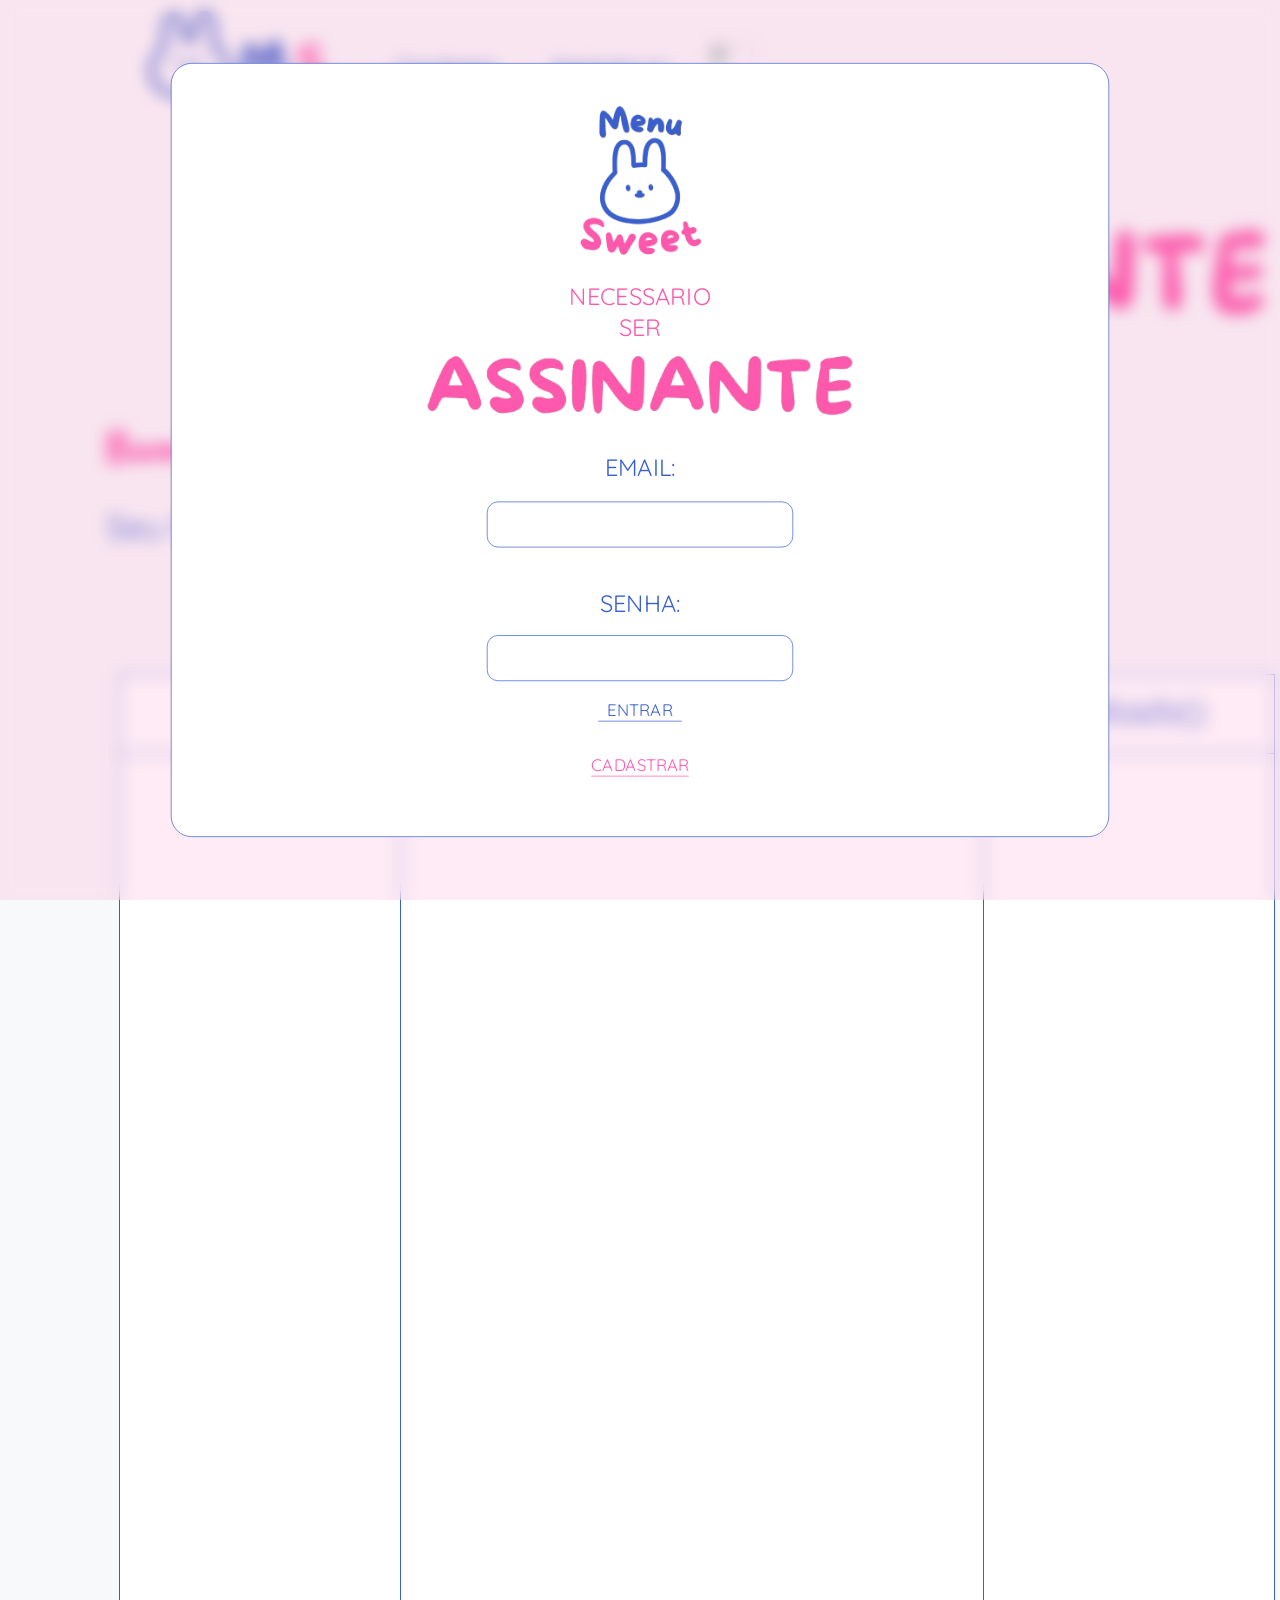
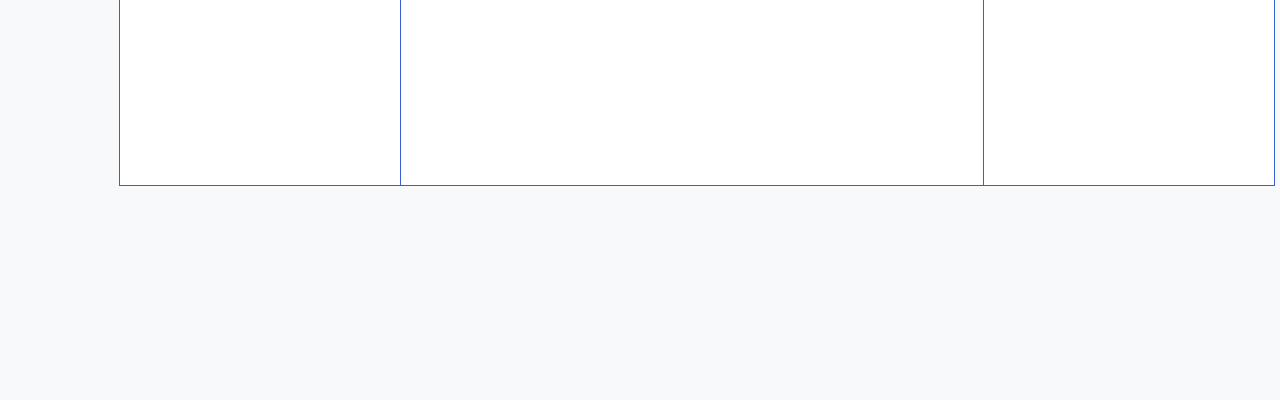
==== Assinanteindex.html @ 250951fd "Add files via upload" ====
<!DOCTYPE html>
<html lang="pt-BR">
<head>
    <meta charset="UTF-8">
    <meta name="viewport" content="width=device-width, initial-scale=1.0">
    
    <link rel="stylesheet" href="Assinatura.css">
    <title>Assinante - Menu Sweet</title>
    <link rel="preconnect" href="https://fonts.googleapis.com">
    <link rel="preconnect" href="https://fonts.gstatic.com" crossorigin>
    <link href="https://fonts.googleapis.com/css2?family=Quicksand:wght@300..700&display=swap" rel="stylesheet">
</head>
<body>

    <header class="topo">
        <div class="topo-interno">

            <a href="Cardapioindex.html" class="logo-pequena"><img src="logo1.png" alt="M.S"></a>

            <a href="Cardapioindex.html" class="menu-link link-cardapio">Cardapio</a>
            <a href="#" class="menu-link link-assinatura ativo">Assinatura</a>

            <button type="button" class="btn-modo" aria-label="Alternar modo claro e escuro">
                <img src="sol.png" alt="" class="icone-sol">
                <img src="lua.png" alt="" class="icone-lua">
                <img src="lua.png" alt="" class="mini-lua">
                <img src="sol.png" alt="" class="mini-sol">
            </button>

            <a href="Carrinhoindex.html" class="topo-carrinho" aria-label="Carrinho"><img src="carrinho.png" alt=""></a>
            <a href="Perfilindex.html" class="topo-perfil" aria-label="Perfil"><img src="perfil.png" alt=""></a>

        </div>
    </header>

    <div class="pagina">

        <img src="Assinatura.png" alt="Assinante" class="titulo-imagem">

        <h2 class="titulo-rosa saudacao"><img src="Bomtever.png" alt="Bom te ver"></h2>
        <p class="texto-azul nome">Seu Nome</p>

        <h2 class="titulo-rosa mensalidade"><img src="mensalidade.png" alt="Mensalidade"></h2>
        <p class="texto-azul dia">Em Dia</p>

        <table class="tabela">
            <colgroup>
                <col class="col-dia">
                <col class="col-pedido">
                <col class="col-horario">
            </colgroup>
            <thead>
                <tr>
                    <th>DIA</th>
                    <th>PEDIDO</th>
                    <th>HORARIO</th>
                </tr>
            </thead>
            <tbody>
                <tr>
                    <td></td>
                    <td></td>
                    <td></td>
                </tr>
            </tbody>
        </table>

        <h2 class="titulo-rosa endereco-titulo"><img src="endereço.png" alt="Endereço"></h2>
        <ul class="endereco-lista">
            <li>Rua</li>
            <li>Numero</li>
            <li>CEP</li>
            <li>Complemento</li>
        </ul>

        <a href="Perfilindex.html" class="lapis" aria-label="Editar">
            <img src="Edição.png" alt="">
        </a>

    </div>

    <div class="portao">
        <div class="portao-modal">

            <img src="logo3.png" alt="Menu Sweet" class="portao-logo">

            <p class="portao-aviso">NECESSARIO<br>SER</p>

            <img src="Assinatura.png" alt="Assinante" class="portao-titulo">

            <form action="#" method="post" class="portao-form">

                <label for="portao-email" class="portao-rotulo portao-rotulo-email">EMAIL:</label>
                <input type="email" id="portao-email" name="email" class="portao-campo portao-campo-email" autocomplete="email" required>

                <label for="portao-senha" class="portao-rotulo portao-rotulo-senha">SENHA:</label>
                <input type="password" id="portao-senha" name="senha" class="portao-campo portao-campo-senha" autocomplete="current-password" required>

                <button type="submit" class="portao-entrar">ENTRAR</button>

            </form>

            <a href="cadastroassinaturaindex.html" class="portao-cadastrar">CADASTRAR</a>

        </div>
    </div>

    <script src="script.js"></script>
</body>
</html>
---- Assinatura.css ----
*{
    padding: 0;
    margin: 0;
    box-sizing: border-box;
}

:root{
    --fundo: #F8F9FA;
    --card: #FFFFFF;
    --titulo: #1E2230;
    --azul: #3A60D0;
    --rosa: #FF59AE;
}

:root[data-tema="escuro"]{
    --fundo: #121625;
    --card: #1B2238;
    --titulo: #F9F8FA;
    --azul: #4B72E8;
}

html{
    scroll-behavior: smooth;
    scroll-padding-top: 110px;
}

body{
    background-color: var(--fundo);
    color: var(--titulo);
    font-family: "Quicksand", sans-serif;
    overflow-x: hidden;
    transition: background-color 0.3s ease-in-out, color 0.3s ease-in-out;
}

a{
    text-decoration: none;
}

.topo{
    position: fixed;
    top: 0;
    left: 0;
    width: 100%;
    background-color: var(--fundo);
    z-index: 100;
    transition: background-color 0.3s ease-in-out;
}

@keyframes sombra-topo{
    from{
        box-shadow: 0 0 0 0 transparent;
    }
    to{
        box-shadow: 0 6px 18px 0 color-mix(in srgb, var(--azul) 35%, transparent);
    }
}

@supports (animation-timeline: scroll()){
    .topo{
        animation: sombra-topo linear both;
        animation-timeline: scroll(root block);
        animation-range: 0 120px;
    }
}

.menu-link{
    color: var(--azul);
    font-weight: 500;
    line-height: 30px;
    white-space: nowrap;
    transition: color 0.3s ease-in-out;
}

.menu-link::after{
    content: "";
    position: absolute;
    left: 0;
    bottom: 0;
    width: 100%;
    height: 1px;
    background-color: currentColor;
    transform: scaleX(0);
    transform-origin: center center;
    transition: transform 0.3s ease-in-out;
}

.menu-link.ativo::after,
.menu-link:hover::after{
    transform: scaleX(1);
}

.menu-link:hover{
    color: var(--rosa);
}

.btn-modo{
    padding: 0;
    background: none;
    border: none;
    cursor: pointer;
}

.btn-modo img{
    position: absolute;
    object-fit: contain;
    pointer-events: none;
    transition: opacity 0.3s ease-in-out, transform 0.3s ease-in-out;
}

.icone-sol,
.icone-lua{
    inset: 0;
    width: 100%;
    height: 100%;
}

.mini-sol,
.mini-lua{
    top: -8px;
    right: -8px;
    width: 22px;
    height: 22px;
    opacity: 0;
    transform: scale(0.5);
}

.icone-lua{
    opacity: 0;
}

.btn-modo:hover .icone-sol,
.btn-modo:hover .icone-lua{
    transform: translateY(-5px);
}

.btn-modo:hover .mini-lua{
    opacity: 1;
    transform: translateY(-5px) scale(1);
}

:root[data-tema="escuro"] .icone-sol{
    opacity: 0;
}

:root[data-tema="escuro"] .icone-lua{
    opacity: 1;
}

:root[data-tema="escuro"] .btn-modo:hover .mini-lua{
    opacity: 0;
    transform: scale(0.5);
}

:root[data-tema="escuro"] .btn-modo:hover .mini-sol{
    opacity: 1;
    transform: translateY(-5px) scale(1);
}

.topo-carrinho img,
.topo-perfil img{
    display: block;
    width: 100%;
    height: 100%;
    object-fit: contain;
}

.titulo-rosa{
    line-height: 0;
}

.titulo-rosa img{
    display: block;
    width: 100%;
    height: auto;
}

.texto-azul{
    color: var(--azul);
    font-weight: 400;
    white-space: nowrap;
}

.tabela{
    background-color: var(--card);
    border-collapse: collapse;
    table-layout: fixed;
    transition: background-color 0.3s ease-in-out;
}

.tabela th,
.tabela td{
    border: solid 1px var(--azul);
}

.tabela th{
    color: var(--azul);
    font-weight: 400;
    text-align: center;
    vertical-align: middle;
}

.endereco-lista{
    list-style: none;
}

.endereco-lista li{
    color: var(--azul);
    font-weight: 400;
    white-space: nowrap;
}

.lapis img{
    display: block;
    width: 100%;
    height: 100%;
    object-fit: contain;
}

:root:not([data-logado]) body{
    overflow: hidden;
}

:root[data-logado] .portao{
    display: none;
}

.portao{
    position: fixed;
    inset: 0;
    z-index: 200;
    background-color: rgba(255, 89, 174, 0.12);
    backdrop-filter: blur(8px);
    -webkit-backdrop-filter: blur(8px);
    pointer-events: none;
}

.portao::before{
    content: "";
    position: absolute;
    left: 0;
    right: 0;
    bottom: 0;
    pointer-events: auto;
}

.portao-modal{
    pointer-events: auto;
    background-color: var(--card);
    border: solid 1px var(--azul);
    transition: background-color 0.3s ease-in-out;
}

.portao-aviso{
    color: var(--rosa);
    font-weight: 400;
    text-align: center;
}

.portao-rotulo{
    color: var(--azul);
    font-weight: 400;
    text-align: center;
}

.portao-campo{
    background-color: var(--card);
    border: solid 1px var(--azul);
    outline: none;
    color: var(--azul);
    font-family: "Quicksand", sans-serif;
    font-weight: 500;
    transition: border-color 0.3s ease-in-out, background-color 0.3s ease-in-out;
}

.portao-campo:focus{
    border-color: var(--rosa);
}

.portao-entrar,
.portao-cadastrar{
    height: 32px;
    padding: 0 0 2px;
    background: none;
    border: none;
    font-family: "Quicksand", sans-serif;
    font-size: 24px;
    font-weight: 400;
    line-height: 30px;
    text-align: center;
    white-space: nowrap;
    cursor: pointer;
    transition: transform 0.3s ease-in-out;
}

.portao-entrar{
    width: 120px;
    color: var(--azul);
}

.portao-cadastrar{
    width: 140px;
    color: var(--rosa);
}

.portao-entrar::after,
.portao-cadastrar::after{
    content: "";
    position: absolute;
    left: 0;
    bottom: 0;
    width: 100%;
    height: 1px;
    background-color: currentColor;
    transition: height 0.3s ease-in-out;
}

.portao-entrar:hover,
.portao-cadastrar:hover{
    transform: scale(1.12);
}

.portao-entrar:hover::after,
.portao-cadastrar:hover::after{
    height: 3px;
}

@media (min-width: 1025px){
    .pagina{
        position: relative;
        width: 1920px;
        height: 2000px;
        margin: 0 auto;
    }

    .pagina > *{
        position: absolute;
    }

    .topo{
        height: 110px;
    }

    .topo-interno{
        position: relative;
        width: 1920px;
        height: 110px;
        margin: 0 auto;
    }

    .topo-interno > *{
        position: absolute;
    }

    .logo-pequena{
        left: 135px;
        top: -50px;
    }

    .logo-pequena img{
        display: block;
        width: 220px;
        height: auto;
    }

    .menu-link{
        top: 53px;
        font-size: 24px;
    }

    .link-cardapio{ left: 395px; }
    .link-assinatura{ left: 550px; }

    .btn-modo{
        left: 710px;
        top: 43px;
        width: 45px;
        height: 45px;
    }

    .topo-carrinho{
        left: 1626px;
        top: 46px;
        width: 40px;
        height: 40px;
    }

    .topo-perfil{
        left: 1729px;
        top: 26px;
        width: 60px;
        height: 60px;
    }

    .titulo-imagem{
        left: 651px;
        top: 5px;
        width: 618px;
        height: auto;
    }

    .titulo-rosa{
        transform: translateY(-50%);
    }

    .texto-azul{
        font-size: 34px;
        line-height: 40px;
    }

    .saudacao{
        left: 90px;
        top: 451px;
        width: 231px;
    }

    .nome{
        left: 106px;
        top: 507px;
    }

    .mensalidade{
        right: 130px;
        top: 451px;
        width: 256px;
    }

    .dia{
        right: 134px;
        top: 507px;
    }

    .tabela{
        left: 119px;
        top: 674px;
        width: 1155px;
        height: 1112px;
    }

    .col-dia{ width: 281px; }
    .col-pedido{ width: 583px; }
    .col-horario{ width: 291px; }

    .tabela th{
        height: 79px;
        font-size: 34px;
        line-height: 40px;
    }

    .endereco-titulo{
        right: 112px;
        top: 823px;
        width: 188px;
    }

    .endereco-lista{
        right: 134px;
        top: 887px;
        text-align: right;
    }

    .endereco-lista li{
        font-size: 34px;
        line-height: 50px;
    }

    .lapis{
        left: 1712px;
        top: 1786px;
        width: 107px;
        height: 109px;
    }

    .portao::before{
        top: 110px;
    }

    .portao-modal{
        position: absolute;
        left: 50%;
        top: 50%;
        width: 1348px;
        height: 1112px;
        border-radius: 30px;
        transform: translate(-50%, -50%);
    }

    .portao-logo{
        position: absolute;
        left: calc(50% - 156px);
        top: 20px;
        width: 312px;
        height: auto;
    }

    .portao-aviso{
        position: absolute;
        left: 0;
        top: 311px;
        width: 100%;
        font-size: 34px;
        line-height: 45px;
    }

    .portao-titulo{
        position: absolute;
        left: calc(50% - 309px);
        top: 504px;
        width: 618px;
        height: auto;
        transform: translateY(-50%);
    }

    .portao-rotulo{
        position: absolute;
        left: 0;
        width: 100%;
        font-size: 34px;
        line-height: 40px;
    }

    .portao-rotulo-email{ top: 560px; }
    .portao-rotulo-senha{ top: 756px; }

    .portao-campo{
        position: absolute;
        left: calc(50% - 220px);
        width: 440px;
        height: 66px;
        padding: 0 20px;
        border-radius: 16px;
        font-size: 26px;
    }

    .portao-campo-email{ top: 629px; }
    .portao-campo-senha{ top: 821px; }

    .portao-entrar,
    .portao-cadastrar{
        position: absolute;
    }

    .portao-entrar{
        left: calc(50% - 60px);
        top: 913px;
    }

    .portao-cadastrar{
        left: calc(50% - 70px);
        top: 992px;
    }
}

@media (max-width: 1024px){
    html{
        scroll-padding-top: 100px;
    }

    .topo{
        padding: 6px 16px 8px;
    }

    .topo-interno{
        display: flex;
        flex-wrap: wrap;
        align-items: center;
        column-gap: 14px;
        row-gap: 2px;
    }

    .logo-pequena{
        flex: 1 1 calc(100% - 156px);
    }

    .logo-pequena img{
        display: block;
        width: 92px;
        height: auto;
        margin: -24px 0 -24px -4px;
    }

    .btn-modo{
        position: relative;
        width: 38px;
        height: 38px;
    }

    .mini-sol,
    .mini-lua{
        top: -6px;
        right: -6px;
        width: 18px;
        height: 18px;
    }

    .topo-carrinho,
    .topo-perfil{
        width: 34px;
        height: 34px;
    }

    .menu-link{
        position: relative;
        font-size: 15px;
    }

    .pagina{
        display: grid;
        grid-template-columns: 1fr 1fr;
        grid-template-areas:
            "titulo titulo"
            "saud mens"
            "nome dia"
            "tab tab"
            "endt lap"
            "endl lap";
        column-gap: 12px;
        row-gap: 10px;
        align-items: start;
        width: 100%;
        padding: 100px 16px 40px;
    }

    .titulo-imagem{
        grid-area: titulo;
        justify-self: center;
        width: 100%;
        max-width: 340px;
        height: auto;
        margin-bottom: 14px;
    }

    .saudacao{
        grid-area: saud;
        width: min(100%, 150px);
    }

    .nome{
        grid-area: nome;
        font-size: 20px;
        line-height: 28px;
    }

    .mensalidade{
        grid-area: mens;
        justify-self: end;
        width: min(100%, 150px);
    }

    .dia{
        grid-area: dia;
        justify-self: end;
        font-size: 20px;
        line-height: 28px;
    }

    .tabela{
        grid-area: tab;
        width: 100%;
        height: 420px;
        margin-top: 14px;
    }

    .col-dia{ width: 24%; }
    .col-pedido{ width: 50%; }
    .col-horario{ width: 26%; }

    .tabela th{
        height: 44px;
        font-size: 14px;
        line-height: 20px;
    }

    .endereco-titulo{
        grid-area: endt;
        width: min(100%, 120px);
        margin-top: 24px;
    }

    .endereco-lista{
        grid-area: endl;
    }

    .endereco-lista li{
        font-size: 18px;
        line-height: 30px;
    }

    .lapis{
        grid-area: lap;
        align-self: end;
        justify-self: end;
        width: 64px;
        height: 66px;
    }

    .portao{
        display: flex;
        align-items: center;
        justify-content: center;
        padding: 100px 16px 20px;
        overflow-y: auto;
    }

    .portao::before{
        top: 96px;
    }

    .portao-modal{
        position: relative;
        display: flex;
        flex-direction: column;
        align-items: center;
        width: 100%;
        max-width: 420px;
        padding: 22px 20px 28px;
        border-radius: 24px;
        transform: none;
    }

    .portao-logo{
        width: 150px;
        height: auto;
        margin-top: -6px;
    }

    .portao-aviso{
        margin-top: 6px;
        font-size: 20px;
        line-height: 28px;
    }

    .portao-titulo{
        width: min(100%, 320px);
        height: auto;
        margin: 10px 0 6px;
    }

    .portao-form{
        display: flex;
        flex-direction: column;
        align-items: center;
        width: 100%;
    }

    .portao-rotulo{
        margin-top: 12px;
        font-size: 20px;
        line-height: 28px;
    }

    .portao-campo{
        width: 100%;
        max-width: 340px;
        height: 48px;
        padding: 0 14px;
        border-radius: 14px;
        font-size: 18px;
    }

    .portao-entrar,
    .portao-cadastrar{
        position: relative;
    }

    .portao-entrar{
        margin-top: 20px;
    }

    .portao-cadastrar{
        margin-top: 12px;
    }
}
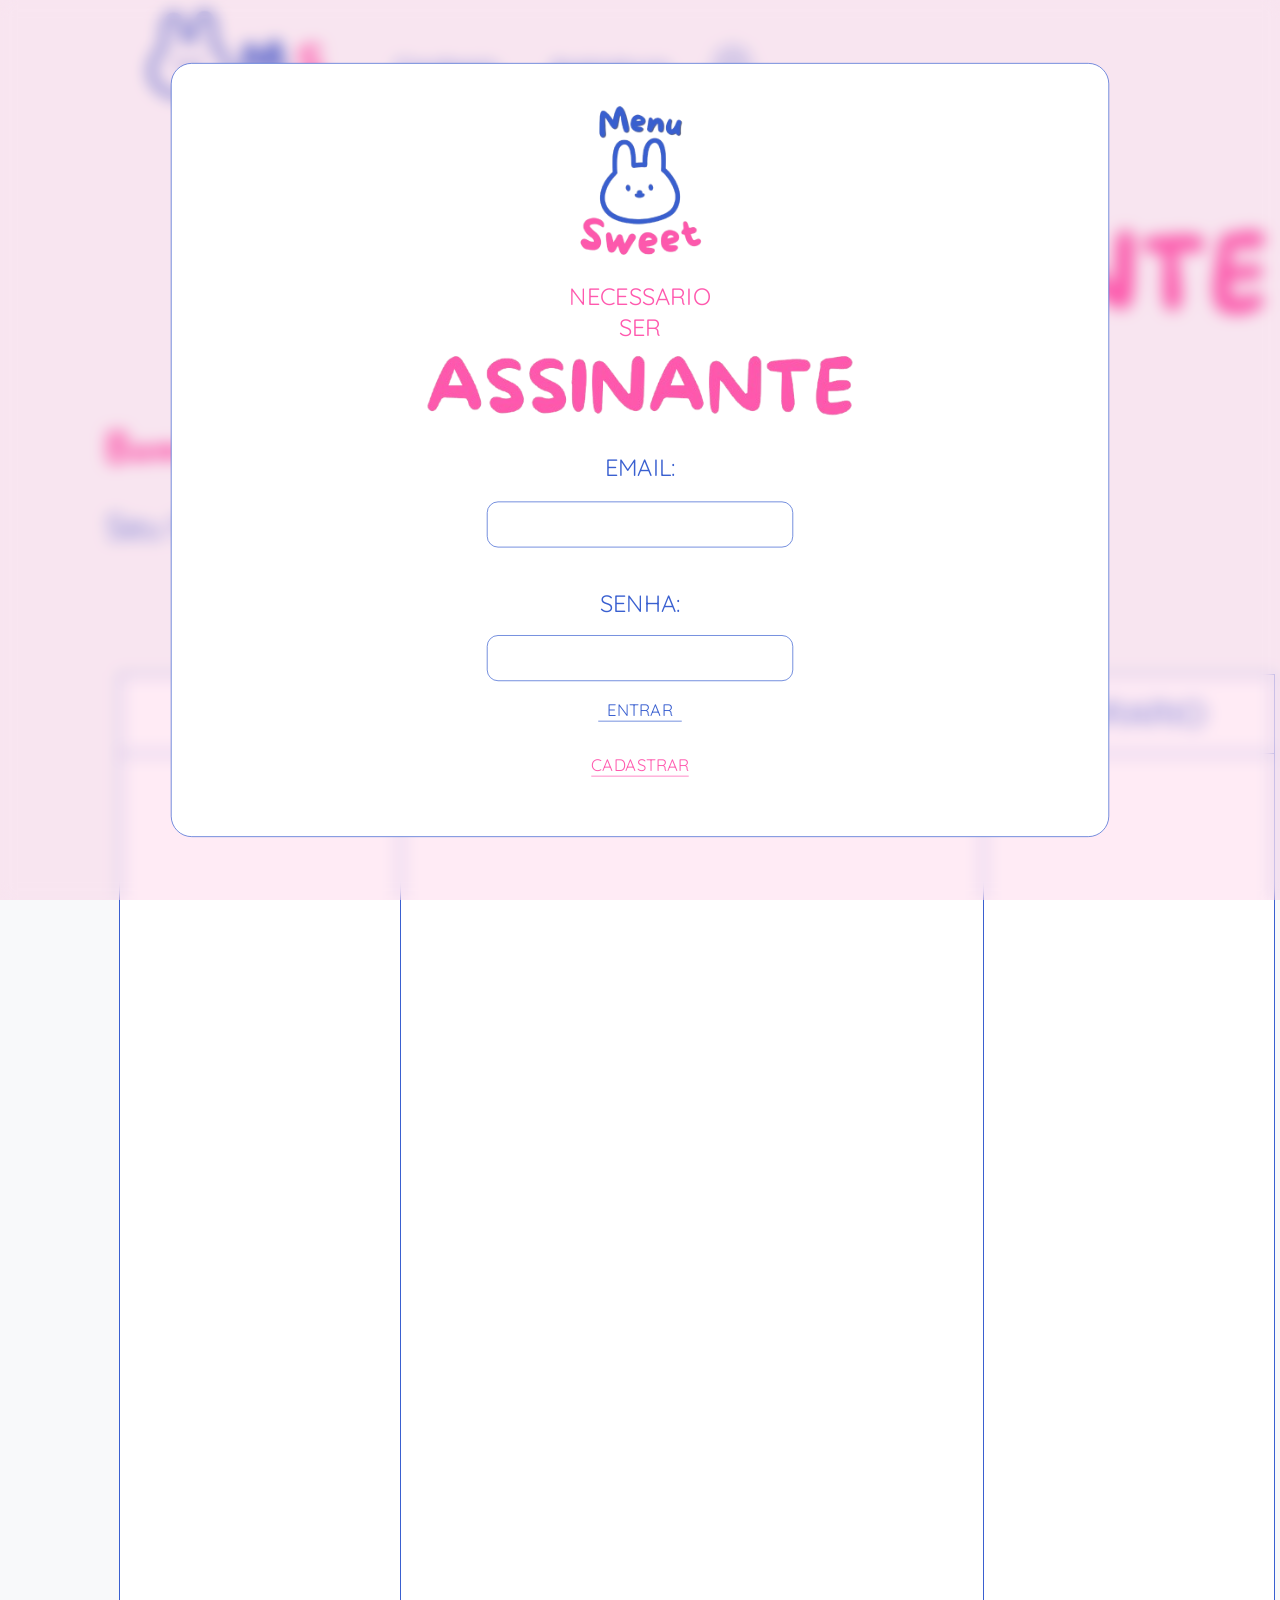
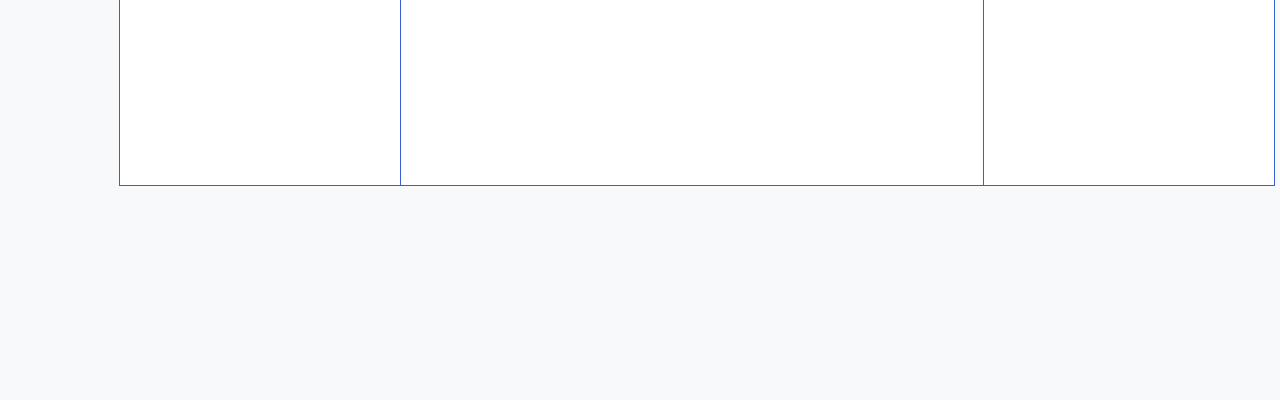
==== commit 37b2f261: "Update Assinanteindex.html" ====
--- a/Assinanteindex.html
+++ b/Assinanteindex.html
@@ -21,13 +21,13 @@
             <a href="#" class="menu-link link-assinatura ativo">Assinatura</a>
 
             <button type="button" class="btn-modo" aria-label="Alternar modo claro e escuro">
-                <img src="sol.png" alt="" class="icone-sol">
+                <img src="Sol.png" alt="" class="icone-sol">
                 <img src="lua.png" alt="" class="icone-lua">
                 <img src="lua.png" alt="" class="mini-lua">
-                <img src="sol.png" alt="" class="mini-sol">
+                <img src="Sol.png" alt="" class="mini-sol">
             </button>
 
-            <a href="Carrinhoindex.html" class="topo-carrinho" aria-label="Carrinho"><img src="carrinho.png" alt=""></a>
+            <a href="Carrinhoindex.html" class="topo-carrinho" aria-label="Carrinho"><img src="Carrinho.png" alt=""></a>
             <a href="Perfilindex.html" class="topo-perfil" aria-label="Perfil"><img src="perfil.png" alt=""></a>
 
         </div>
@@ -107,4 +107,4 @@
 
     <script src="script.js"></script>
 </body>
-</html>+</html>
